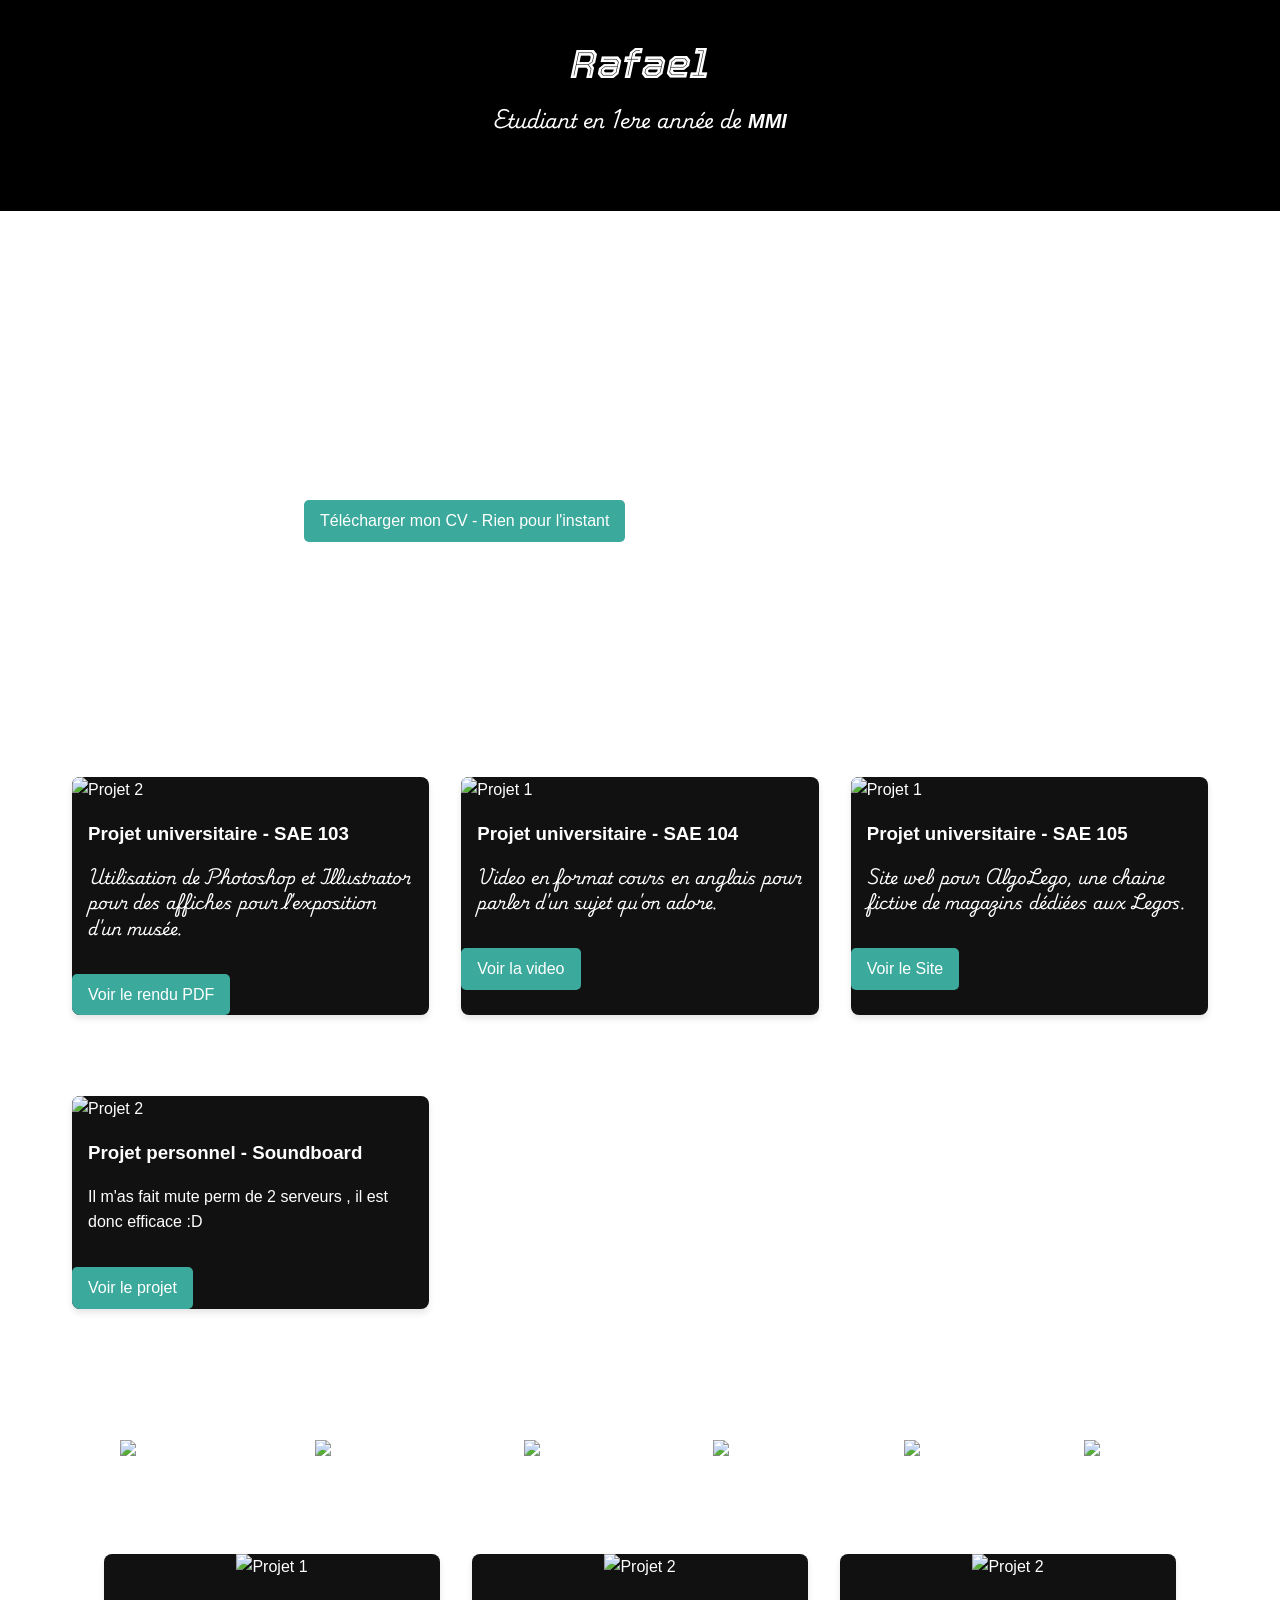
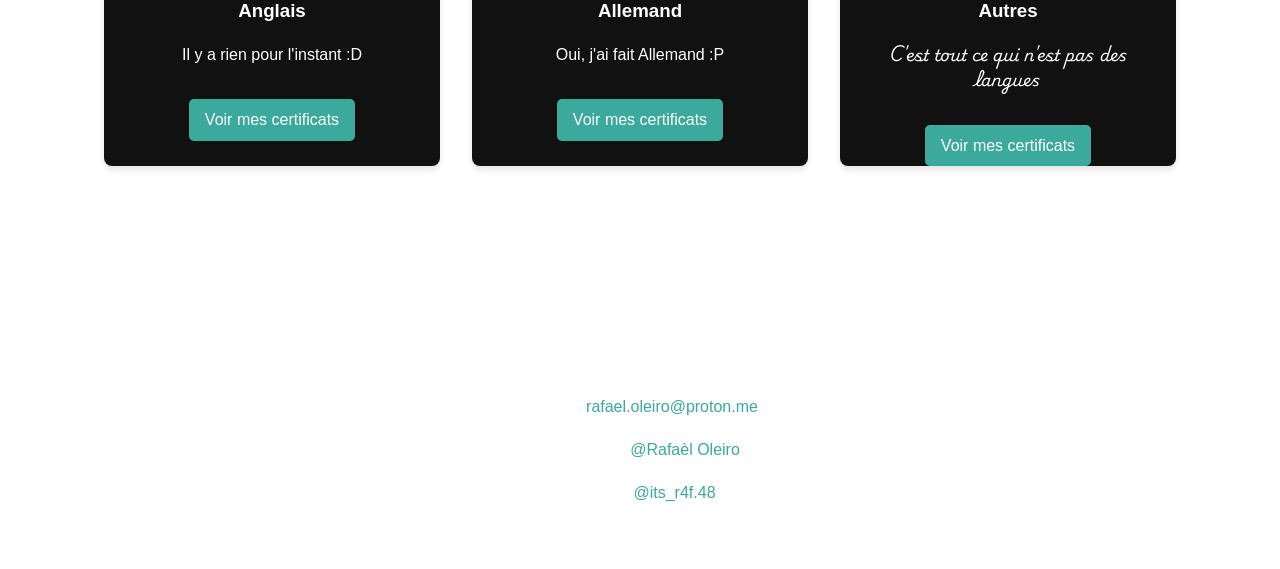
==== Index.html @ 672375d4 "Add files via upload" ====
<!DOCTYPE html>
<html lang="fr">
<head>
    <meta charset="UTF-8">
    <meta name="viewport" content="width=device-width, initial-scale=1.0">
    <title>Mon Portfolio</title>
    <link rel="stylesheet" href="style.css">
</head>
<body>
    <video autoplay muted loop id="bg-video">
        <source src="Contenu/173243-848944201.mp4" type="video/mp4">
    </video>

    <header>
        <h1>Rafael</h1>
        <p>Etudiant en 1ere année de <em><strong>MMI</strong></em></p>
        <nav>
            <ul>
                <li><a href="#about">À propos</a></li>
                <li><a href="#projects">Mes projets</a></li>
                <li><a href="#contact">Contact</a></li>
            </ul>
        </nav>
    </header>

    <section id="about" class="section">
        <h2><u>A propos de moi</u></h2>
        <div class="about-content">
            <img src="/Contenu/Pfp.jpeg" alt="Photo de profil" class="profile-pic">
            <div class="about-text">
                <p>Je suis <strong><em>Rafaèl</em></strong> , Etudiant en Métiers du Multimédias et de l'Internet <strong><em>( MMI )</em></strong>. Passionné par le developpement front-end, j’ai développé mes compétences à travers les différents projets universitaires et personnels .</p>
                <p>En parallèle, je travaille sur mon physique et mon développement personnel.</p>
                <a href="CV.pdf" download class="btn">Télécharger mon CV - Rien pour l'instant</a>
            </div>
        </div>
    </section>

    <section id="projects" class="section">
        <h2><u>Mes projets</u></h2>
        <h3><u>Universitaires</u></h3> <br>
        <div class="projects-grid">
            <div class="project-card">
                <img src="/Contenu/Capture d’écran du 2026-03-31 08-44-35.png" alt="Projet 2">
                <h3>Projet universitaire - SAE 103</h3>
                <p>Utilisation de Photoshop et Illustrator pour des affiches pour l'exposition d'un musée.</p>
                <a href="/Contenu/Oleiro_Rafael-Borjela_Baptiste__MAHA .pdf" target="_blank" class="btn">Voir le rendu PDF</a>
            </div>
            <div class="project-card">
                <img src="/Contenu/Capture d’écran du 2026-03-31 08-36-30.png" alt="Projet 1">
                <h3>Projet universitaire - SAE 104</h3>
                <p>Video en format cours en anglais pour parler d'un sujet qu'on adore. </p>
                <a href="/Contenu/SAE_104_OLEIRO_RAFAEL.mp4" target="_blank" class="btn">Voir la video</a>
            </div>
            <div class="project-card">
                <img src="/Contenu/Screenshot 2026-04-01 211814.png" alt="Projet 1">
                <h3>Projet universitaire - SAE 105</h3>
                <p>Site web pour AlgoLego, une chaine fictive de magazins dédiées aux Legos. </p>
                <a href="/OLEIRO-Rafael_GUKTEM-Karim/Index.html" target="_blank" class="btn">Voir le Site</a>
            </div>
            
            
            
        </div>
        <br><h3><u>Personnels</u></h3> <br>
                <div class="projects-grid">
            <div class="project-card">
                <img src="/Contenu/Screenshot 2026-04-01 192056.png" alt="Projet 2">
                <h3>Projet personnel - Soundboard</h3>
                <p id="Smiley"> Il m'as fait mute perm de 2 serveurs , il est donc efficace :D</p>
                <a href="/Soundboard.html" target="_blank" class="btn">Voir le projet</a>
            </div>
            
            
            
        </div>

        <div class="carousel-container">
    <h2><u>Mes outils</u></h2>
    <div class="carousel-wrapper">
        <div class="carousel">
            <!-- Double la liste pour un défilement fluide à l'infini -->
            <div class="carousel-item">
                <img src="https://upload.wikimedia.org/wikipedia/commons/thumb/4/40/Adobe_Premiere_Pro_CC_icon.svg/langfr-960px-Adobe_Premiere_Pro_CC_icon.svg.png" alt="Premiere">
                <span><em>Premiere Pro</em></span>
            </div>
            <div class="carousel-item">
                <img src="https://upload.wikimedia.org/wikipedia/commons/thumb/c/cb/Adobe_After_Effects_CC_icon.svg/langfr-960px-Adobe_After_Effects_CC_icon.svg.png" alt="After Effects">
                <span><em>After Effects</em></span>
            </div>
            <div class="carousel-item">
                <img src="https://upload.wikimedia.org/wikipedia/commons/thumb/3/30/Adobe_Photoshop_CC_2026_icon.svg/langfr-960px-Adobe_Photoshop_CC_2026_icon.svg.png" alt="Photoshop">
                <span><em>Photoshop</em></span>
            </div>
            <div class="carousel-item">
                <img src="https://pngimg.com/uploads/wordpress/wordpress_PNG47.png" alt="Wordpress">
                <span><em>Wordpress</em></span>
            </div>
            <div class="carousel-item">
                <img src="https://upload.wikimedia.org/wikipedia/commons/thumb/5/56/Adobe_Photoshop_Lightroom_Classic_CC_icon.svg/langfr-960px-Adobe_Photoshop_Lightroom_Classic_CC_icon.svg.png" alt="Lightroom">
                <span><em>Lightroom</em></span>
            </div>
            <div class="carousel-item">
                <img src="https://www.startpage.com/av/proxy-image?piurl=https%3A%2F%2Fwww.liblogo.com%2Fimg-logo%2Fph424pa62-php-logo-php-logo-png.png&sp=1775069774Tf065f172ab80dbdb392063c9c68ec9a60c8ef9b643d9fc259a7e3005418d6b44" alt="PHP">
                <span><em>PHP</em></span>
            </div>
            <div class="carousel-item">
                <img src="https://www.startpage.com/av/proxy-image?piurl=https%3A%2F%2Fbrandslogos.com%2Fwp-content%2Fuploads%2Fimages%2Flarge%2Fmysql-logo-1.png&sp=1775069816T713c878c18e10a694c68a4563c1aea42e37521833e57386cb6160fae96ea2617" alt="PHP">
                <span><em>MySQL</em></span>
            </div>
            <div class="carousel-item">
                <img src="https://www.startpage.com/av/proxy-image?piurl=https%3A%2F%2Fwww.freepnglogos.com%2Fuploads%2Fhtml5-logo-png%2Fhtml5-logo-file-html-shiny-icon-svg-wikimedia-commons-11.png&sp=1775069938T373d5e2dc971451f00b8762a60b98d048897755ea3660833ff0671fd4d530276" alt="PHP">
                <span><em>HTML</em></span>
            </div>
            <div class="carousel-item">
                <img src="https://www.startpage.com/av/proxy-image?piurl=https%3A%2F%2Fcdn.pixabay.com%2Fphoto%2F2017%2F08%2F05%2F11%2F16%2Flogo-2582747_1280.png&sp=1775070003T1f41d70d27d8e93b1dfd252cabd5afadb160d644ff1b0a90a04f8659850f8582" alt="PHP">
                <span><em>CSS</em></span>
            </div>
            <div class="carousel-item">
                <img src="https://www.startpage.com/av/proxy-image?piurl=https%3A%2F%2Ffreepngdesign.com%2Fcontent%2Fuploads%2Fimages%2Fjavascript-logo-7539.png&sp=1775070096Te58909e396d64fce084f1ee62c8f6c13b97ac0b37079cd579903ba2d5d360457" alt="PHP">
                <span><em>JavaScript</em></span>
            </div>
            <div class="carousel-item">
                <img src="https://upload.wikimedia.org/wikipedia/commons/thumb/4/40/Adobe_Premiere_Pro_CC_icon.svg/langfr-960px-Adobe_Premiere_Pro_CC_icon.svg.png" alt="Premiere">
                <span><em>Premiere Pro</em></span>
            </div>
            <div class="carousel-item">
                <img src="https://upload.wikimedia.org/wikipedia/commons/thumb/c/cb/Adobe_After_Effects_CC_icon.svg/langfr-960px-Adobe_After_Effects_CC_icon.svg.png" alt="After Effects">
                <span><em>After Effects</em></span>
            </div>
            <div class="carousel-item">
                <img src="https://upload.wikimedia.org/wikipedia/commons/thumb/3/30/Adobe_Photoshop_CC_2026_icon.svg/langfr-960px-Adobe_Photoshop_CC_2026_icon.svg.png" alt="Photoshop">
                <span><em>Photoshop</em></span>
            </div>
            <div class="carousel-item">
                <img src="https://pngimg.com/uploads/wordpress/wordpress_PNG47.png" alt="Wordpress">
                <span><em>Wordpress</em></span>
            </div>
            <div class="carousel-item">
                <img src="https://upload.wikimedia.org/wikipedia/commons/thumb/5/56/Adobe_Photoshop_Lightroom_Classic_CC_icon.svg/langfr-960px-Adobe_Photoshop_Lightroom_Classic_CC_icon.svg.png" alt="Lightroom">
                <span><em>Lightroom</em></span>
            </div>
            <div class="carousel-item">
                <img src="https://www.startpage.com/av/proxy-image?piurl=https%3A%2F%2Fwww.liblogo.com%2Fimg-logo%2Fph424pa62-php-logo-php-logo-png.png&sp=1775069774Tf065f172ab80dbdb392063c9c68ec9a60c8ef9b643d9fc259a7e3005418d6b44" alt="PHP">
                <span><em>PHP</em></span>
            </div>
            <div class="carousel-item">
                <img src="https://www.startpage.com/av/proxy-image?piurl=https%3A%2F%2Fbrandslogos.com%2Fwp-content%2Fuploads%2Fimages%2Flarge%2Fmysql-logo-1.png&sp=1775069816T713c878c18e10a694c68a4563c1aea42e37521833e57386cb6160fae96ea2617" alt="PHP">
                <span><em>MySQL</em></span>
            </div>
            <div class="carousel-item">
                <img src="https://www.startpage.com/av/proxy-image?piurl=https%3A%2F%2Fwww.freepnglogos.com%2Fuploads%2Fhtml5-logo-png%2Fhtml5-logo-file-html-shiny-icon-svg-wikimedia-commons-11.png&sp=1775069938T373d5e2dc971451f00b8762a60b98d048897755ea3660833ff0671fd4d530276" alt="PHP">
                <span><em>HTML</em></span>
            </div>
            <div class="carousel-item">
                <img src="https://www.startpage.com/av/proxy-image?piurl=https%3A%2F%2Fcdn.pixabay.com%2Fphoto%2F2017%2F08%2F05%2F11%2F16%2Flogo-2582747_1280.png&sp=1775070003T1f41d70d27d8e93b1dfd252cabd5afadb160d644ff1b0a90a04f8659850f8582" alt="PHP">
                <span><em>CSS</em></span>
            </div>
            <div class="carousel-item">
                <img src="https://www.startpage.com/av/proxy-image?piurl=https%3A%2F%2Ffreepngdesign.com%2Fcontent%2Fuploads%2Fimages%2Fjavascript-logo-7539.png&sp=1775070096Te58909e396d64fce084f1ee62c8f6c13b97ac0b37079cd579903ba2d5d360457" alt="PHP">
                <span><em>JavaScript</em></span>
            </div>
        </div>
    </div>

    <h2><u>Mes certificats</u></h2>
    <div class="projects-grid">
            <div class="project-card">
                <img src="https://cdn.futura-sciences.com/sources/images/qr/Celine/drapeau%20angleterre%20%C2%A0lidiia%2C%20Adobe%20Stock.jpeg" alt="Projet 1">
                <h3>Anglais</h3>
                <p id="Smiley">Il y a rien pour l'instant :D</p>
                <a href="<!-- Mettre Le Lien -->" class="btn">Voir mes certificats</a>
            </div>
            <div class="project-card">
                <img src="https://cdn.pixabay.com/photo/2017/08/25/20/17/international-2681270_1280.jpg" alt="Projet 2">
                <h3>Allemand</h3>
                <p id="Smiley">Oui, j'ai fait Allemand :P</p>
                <a href="https://kai.nl.tab.digital/s/sg4AJRFYMCGZXNS" target="_blank" class="btn">Voir mes certificats</a>
            </div>
            <div class="project-card">
                <img src="https://www.startpage.com/av/proxy-image?piurl=https%3A%2F%2Fbraox.fr%2Fimg%2Fautres.png&sp=1775067934Ta036ccf447a3edbd8418d5a11dac592435d3c2d05fabf090e381654e54728ec9" alt="Projet 2">
                <h3>Autres</h3>
                <p> C'est tout ce qui n'est pas des langues </p>
                <a href="https://kai.nl.tab.digital/s/dK44yKR8SmZmzJm" target="_blank" class="btn">Voir mes certificats</a>
            </div>
            
            <!-- Ajoute d'autres projets ici -->
        </div>
    </section>

    <section id="contact" class="section">
        <h2><strong><u>Contact</u></strong></h2>
        <div class="contact-info">
            <p>Email : <a href="mailto:rafael.oleiro@proton.me">rafael.oleiro@proton.me</a></p>
            <p>LinkedIn : <a href="https://www.linkedin.com/in/rafa%C3%A8l-oleiro/" target="_blank">@Rafaèl Oleiro</a></p>
            <p>Signal : <a href="https://signal.me/#eu/4BGT2WtMvux7zP-fCNn3sYuLD_1zSvbSoP7vsu2BMYVl-S-CNqxA8T_I-RN76pl" target="_blank">@its_r4f.48</a></p>
        </div>
    </section>

    <script src="script.js"></script>
</body>
</html>
---- style.css ----
/* Reset et styles de base */

@import url('https://fonts.googleapis.com/css2?family=Tourney:ital,wght@1,100..900&display=swap');
@import url('https://fonts.googleapis.com/css2?family=Playwrite+IE:wght@100..400&display=swap');
h1 {
    font-family: "Tourney", sans-serif;
    font-style: italic;
}

p {
    font-family: "Playwrite IE", cursive;
}


* {
    margin: 0;
    padding: 0;
    box-sizing: border-box;
    font-family: 'Arial', sans-serif;
}

body {
    background-color: #FFFFFF;
    color: #FFFFFF;
    line-height: 1.6;
}

header {
    background-color: #000000;
    color: white;
    padding: 2rem 0;
    text-align: center;
}

header h1 {
    font-size: 2.5rem;
    margin-bottom: 0.5rem;
}

header p {
    font-size: 1.2rem;
    margin-bottom: 1rem;
}

nav ul {
    display: flex;
    justify-content: center;
    list-style: none;
}

nav ul li {
    margin: 0 1rem;
}

nav ul li a {
    color: black;
    text-decoration: none;
    font-weight: bold;
}

nav ul li a:hover {
    text-decoration: underline;
}

.section {
    padding: 3rem 2rem;
    max-width: 1200px;
    margin: 0 auto;
}

.section h2 {
    text-align: center;
    margin-bottom: 2rem;
    font-size: 2rem;
}

.about-content {
    display: flex;
    align-items: center;
    gap: 2rem;
}

.profile-pic {
    width: 200px;
    height: 200px;
    border-radius: 50%;
    object-fit: cover;
}

.about-text {
    flex: 1;
}

.about-text p {
    margin-bottom: 1rem;
}

.btn {
    display: inline-block;
    background-color: #3BA99C;
    color: white;
    padding: 0.5rem 1rem;
    text-decoration: none;
    border-radius: 5px;
    margin-top: 1rem;
}

.btn:hover {
    background-color: #2980b9;
}

.projects-grid {
    display: grid;
    grid-template-columns: repeat(auto-fill, minmax(300px, 1fr));
    gap: 2rem;
}

.project-card {
    background: #111111;
    border-radius: 8px;
    overflow: hidden;
    box-shadow: 0 4px 6px rgba(0, 0, 0, 0.1);
}

.project-card img {
    width: 100%;
    height: 200px;
    object-fit: cover;
}

.project-card h3 {
    padding: 1rem;
}

.project-card p {
    padding: 0 1rem 1rem;
}

.contact-info {
    text-align: center;
}

.contact-info p {
    margin-bottom: 1rem;
}

.contact-info a {
    color: #3BA99C;
    text-decoration: none;
}

.contact-info a:hover {
    text-decoration: underline;
}

/* Réinitialisation */
body, html {
    margin: 0;
    padding: 0;
    height: 100%;
}

/* Vidéo en fond */
#bg-video {
    position: fixed;
    top: 0;
    left: 0;
    width: 100vw;
    height: 100vh;
    object-fit: cover;
    z-index: -1; /* Place la vidéo en arrière-plan */
}

/* Carrousel d'outils */
.carousel-container {
    padding: 3rem 2rem;
    text-align: center;
}

.carousel-container h2 {
    margin-bottom: 2rem;
    font-size: 2rem;
    color: #FFF;
}

.carousel-wrapper {
    width: 100%;
    overflow: hidden;
    position: relative;
}

.carousel {
    display: flex;
    animation: scroll 14s linear infinite;
    width: max-content;
}

.carousel-item {
    display: center;
    flex-direction: column;
    align-items: center;
    justify-content: center;
    margin: 0 1rem;
    font-size: 0.9rem;
    color: #fff;
}

.carousel-item img {
    width: 50px;
    height: 50px;
    margin-bottom: 0.5rem;
}

/* Animation de défilement */
@keyframes scroll {
    0% { transform: translateX(0); }
    100% { transform: translateX(-50%); }
}

/* Pause au survol */
.carousel-wrapper:hover .carousel {
    animation-play-state: paused;
}

strong {
    font-size: 20px;
}

#Smiley {
    font-family: Arial, Helvetica, sans-serif;
}
li {
    color: white;
}
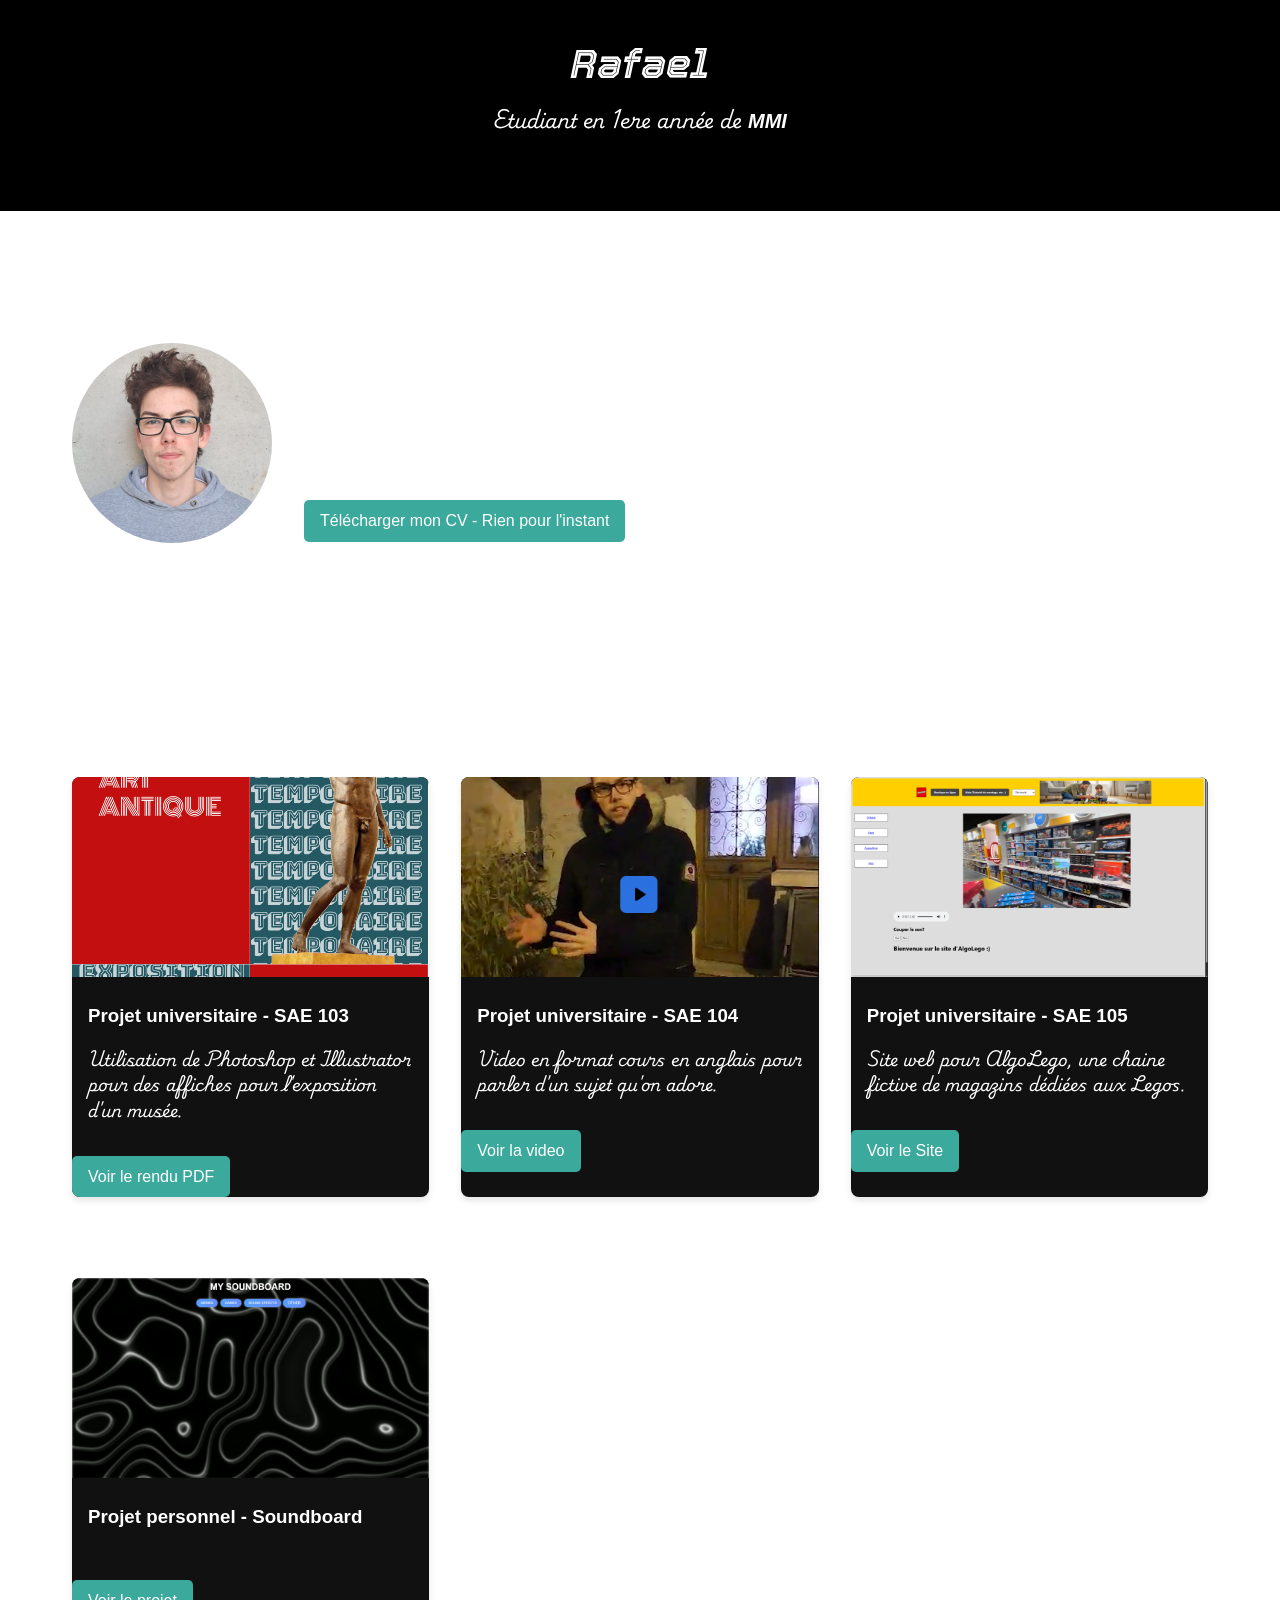
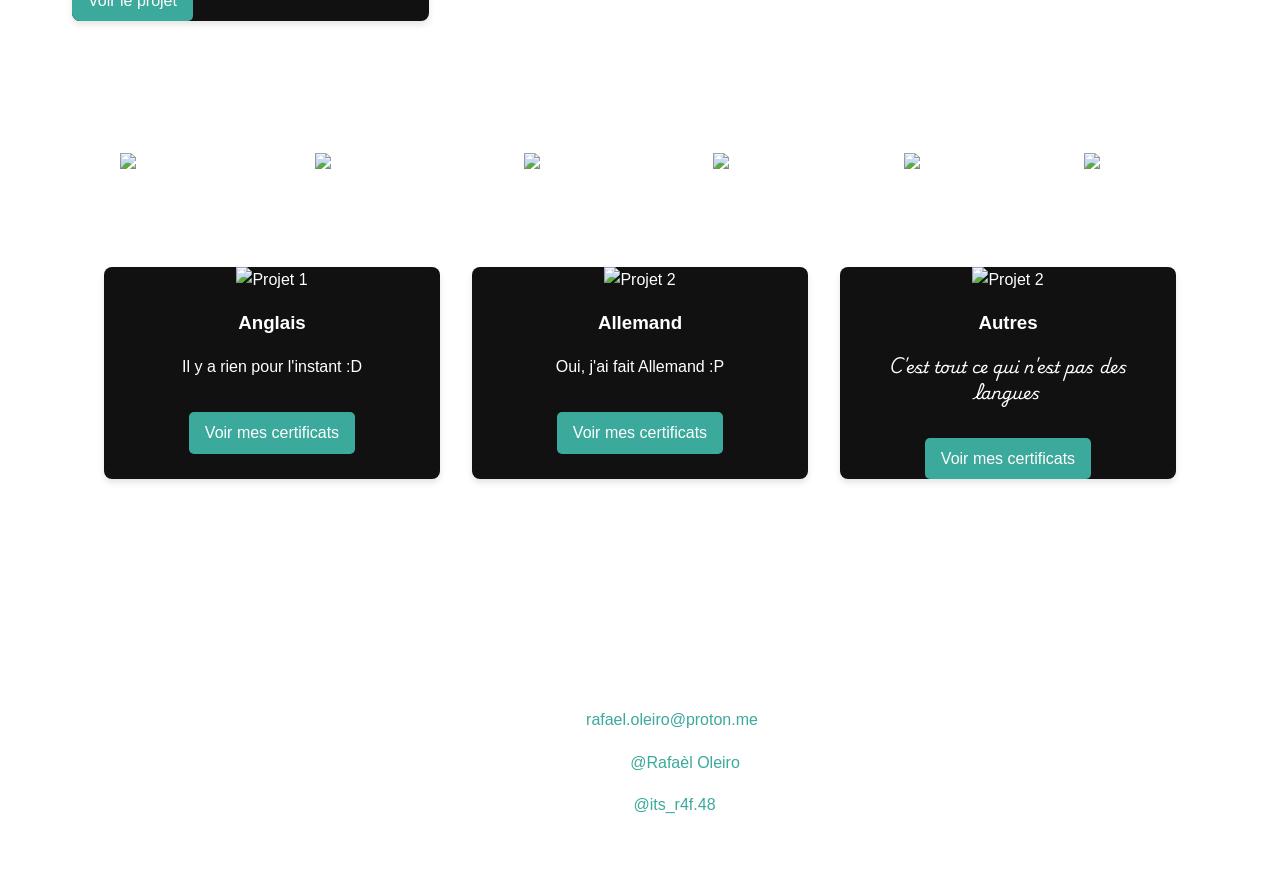
==== commit 44f40a1a: "Update Index.html" ====
--- a/Index.html
+++ b/Index.html
@@ -26,7 +26,7 @@
     <section id="about" class="section">
         <h2><u>A propos de moi</u></h2>
         <div class="about-content">
-            <img src="/Contenu/Pfp.jpeg" alt="Photo de profil" class="profile-pic">
+            <img src="Contenu/Pfp.jpeg" alt="Photo de profil" class="profile-pic">
             <div class="about-text">
                 <p>Je suis <strong><em>Rafaèl</em></strong> , Etudiant en Métiers du Multimédias et de l'Internet <strong><em>( MMI )</em></strong>. Passionné par le developpement front-end, j’ai développé mes compétences à travers les différents projets universitaires et personnels .</p>
                 <p>En parallèle, je travaille sur mon physique et mon développement personnel.</p>
@@ -40,19 +40,19 @@
         <h3><u>Universitaires</u></h3> <br>
         <div class="projects-grid">
             <div class="project-card">
-                <img src="/Contenu/Capture d’écran du 2026-03-31 08-44-35.png" alt="Projet 2">
+                <img src="Contenu/Capture d’écran du 2026-03-31 08-44-35.png" alt="Projet 1">
                 <h3>Projet universitaire - SAE 103</h3>
                 <p>Utilisation de Photoshop et Illustrator pour des affiches pour l'exposition d'un musée.</p>
                 <a href="/Contenu/Oleiro_Rafael-Borjela_Baptiste__MAHA .pdf" target="_blank" class="btn">Voir le rendu PDF</a>
             </div>
             <div class="project-card">
-                <img src="/Contenu/Capture d’écran du 2026-03-31 08-36-30.png" alt="Projet 1">
+                <img src="/Contenu/Capture d’écran du 2026-03-31 08-36-30.png" alt="Projet 2">
                 <h3>Projet universitaire - SAE 104</h3>
                 <p>Video en format cours en anglais pour parler d'un sujet qu'on adore. </p>
                 <a href="/Contenu/SAE_104_OLEIRO_RAFAEL.mp4" target="_blank" class="btn">Voir la video</a>
             </div>
             <div class="project-card">
-                <img src="/Contenu/Screenshot 2026-04-01 211814.png" alt="Projet 1">
+                <img src="Contenu/Screenshot 2026-04-01 211814.png" alt="Projet 3">
                 <h3>Projet universitaire - SAE 105</h3>
                 <p>Site web pour AlgoLego, une chaine fictive de magazins dédiées aux Legos. </p>
                 <a href="/OLEIRO-Rafael_GUKTEM-Karim/Index.html" target="_blank" class="btn">Voir le Site</a>
@@ -64,10 +64,10 @@
         <br><h3><u>Personnels</u></h3> <br>
                 <div class="projects-grid">
             <div class="project-card">
-                <img src="/Contenu/Screenshot 2026-04-01 192056.png" alt="Projet 2">
+                <img src="Contenu/Screenshot 2026-04-01 192056.png" alt="Projet 4">
                 <h3>Projet personnel - Soundboard</h3>
-                <p id="Smiley"> Il m'as fait mute perm de 2 serveurs , il est donc efficace :D</p>
-                <a href="/Soundboard.html" target="_blank" class="btn">Voir le projet</a>
+                <p id="Smiley"></p>
+                <a href="Soundboard.html" target="_blank" class="btn">Voir le projet</a>
             </div>
             
             
@@ -78,7 +78,6 @@
     <h2><u>Mes outils</u></h2>
     <div class="carousel-wrapper">
         <div class="carousel">
-            <!-- Double la liste pour un défilement fluide à l'infini -->
             <div class="carousel-item">
                 <img src="https://upload.wikimedia.org/wikipedia/commons/thumb/4/40/Adobe_Premiere_Pro_CC_icon.svg/langfr-960px-Adobe_Premiere_Pro_CC_icon.svg.png" alt="Premiere">
                 <span><em>Premiere Pro</em></span>
@@ -183,7 +182,7 @@
                 <a href="https://kai.nl.tab.digital/s/dK44yKR8SmZmzJm" target="_blank" class="btn">Voir mes certificats</a>
             </div>
             
-            <!-- Ajoute d'autres projets ici -->
+            <!--La suite sera ensuite ici ;) -->
         </div>
     </section>
 
